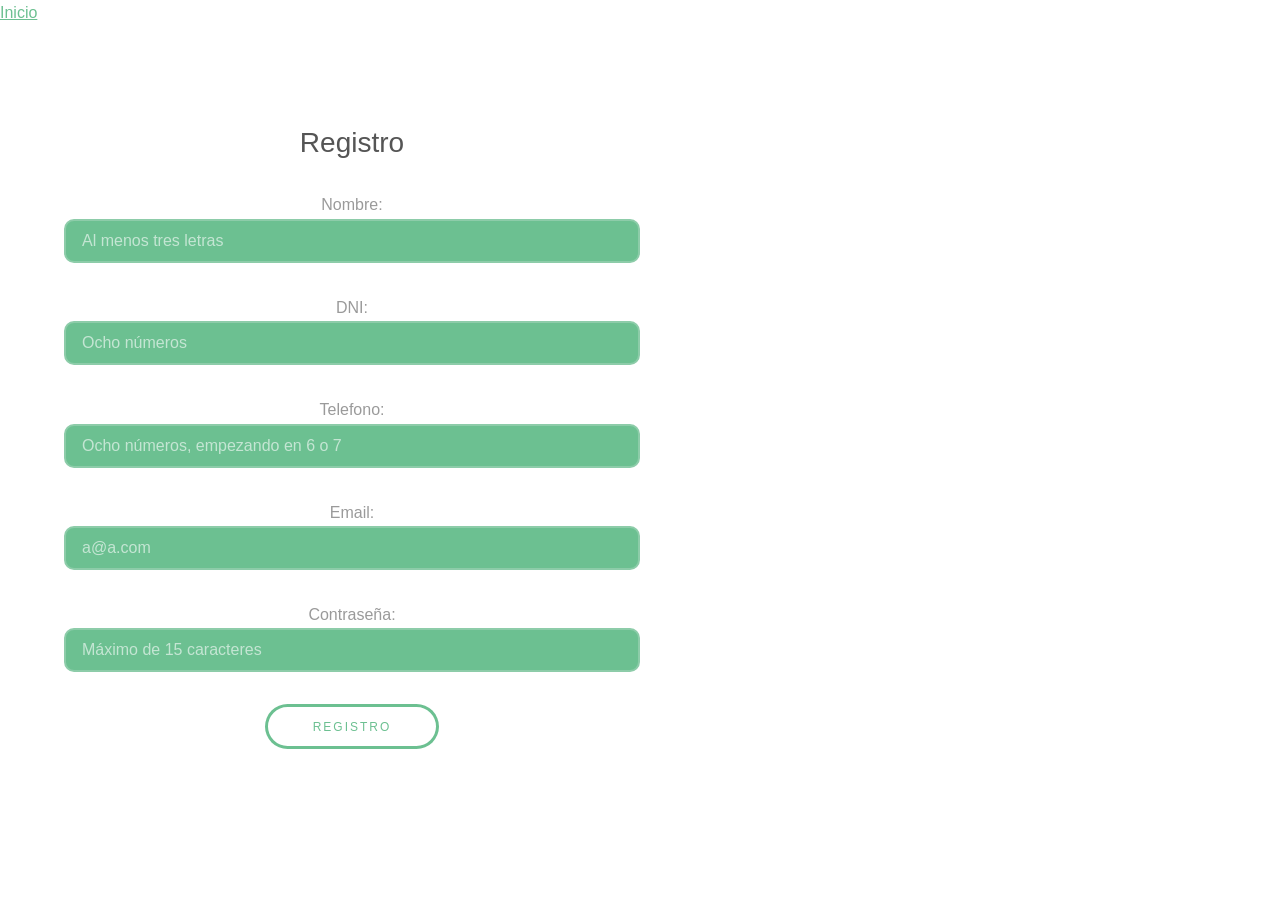
==== Rent_G11/web/registro.html @ 34dad3a5 "Primer commit" ====
<!DOCTYPE html>

<html>
    <head>
        <title>REGISTRO</title>
        <meta charset="UTF-8">
        <meta name="viewport" content="width=device-width, initial-scale=1.0">
        <link rel="stylesheet" href="css/estilo.css">
        <script src="js/registro.js" type="text/javascript"></script>
    </head>
    <body>
         <div>
            <nav id = "nav">
             <a href="index.html">Inicio</a>
            </nav>
        </div>
        <section id="three" class="wrapper align-center">
            <div class="inner">
                <div class="flex flex-2">
                    <article>
                        <header>
                            <h3>Registro</h3>
                        </header>
                        <form name="frmRegistro" id="frmRegistro" method="get" action ="registro.java">
                            <p>Nombre:<input type="text" name="name" id="nombre" pattern="[a-zA-z]{3,15}$" placeholder="Al menos tres letras" />
                            <p>DNI:<input type="text" name="DNI" id="DNI" pattern="[0-9]{8}" placeholder="Ocho números"/>
                            <p>Telefono:<input type="text" name="tfn" id="telefono" pattern="[67][0-9]{8}" placeholder="Ocho números, empezando en 6 o 7"/>    
                            <p>Email:<input type="email" name="email" id="email" pattern="[a-zA-Z0-9._%+-]+@[a-z0-9.-]+\.[a-z]{2,4}$" required="" placeholder="a@a.com"/>
                            <p>Contraseña:<input type="password" name="txtPassword" id="password" value="" required=""  maxlength="15" placeholder="Máximo de 15 caracteres"/>
<!--                            <section id="deposito">
                                <p>Arrastre y suelte su foto aquí</p>
                            </section>
                            <section id="cajaimagenes">
                                <img id="imagen" src="img/">
                            </section>-->
                            <p><button type="submit" class="button" id="registro">Registro</button></p>
                        </form>

                    </article>
                </div>
            </div>
        </section>
    </body>
</html>
---- Rent_G11/web/css/estilo.css ----
/* css obtenido de templated.co */

html, body, div, span, applet, object, iframe, h1, h2, h3, h4, h5, h6, p, blockquote, pre, a, abbr, acronym, address, big, cite, code, del, dfn, em, img, ins, kbd, q, s, samp, small, strike, strong, sub, sup, tt, var, b, u, i, center, dl, dt, dd, ol, ul, li, fieldset, form, label, legend, table, caption, tbody, tfoot, thead, tr, th, td, article, aside, canvas, details, embed, figure, figcaption, footer, header, hgroup, menu, nav, output, ruby, section, summary, time, mark, audio, video {
    margin: 0;
    padding: 0;
    border: 0;
    font-size: 100%;
    font: inherit;
    vertical-align: baseline;
}

article, aside, details, figcaption, figure, footer, header, hgroup, menu, nav, section {
    display: block;
}

body {
    line-height: 1;
}

ol, ul {
    list-style: none;
}

blockquote, q {
    quotes: none;
}

blockquote:before, blockquote:after, q:before, q:after {
    content: '';
    content: none;
}

table {
    border-collapse: collapse;
    border-spacing: 0;
}

body {
    -webkit-text-size-adjust: none;
}

/* Box Model */

*, *:before, *:after {
    -moz-box-sizing: border-box;
    -webkit-box-sizing: border-box;
    box-sizing: border-box;
}

/* Containers */

.container {
    margin-left: auto;
    margin-right: auto;
}

.container.\31 25\25 {
    width: 100%;
    max-width: 100em;
    min-width: 80em;
}

.container.\37 5\25 {
    width: 60em;
}

.container.\35 0\25 {
    width: 40em;
}

.container.\32 5\25 {
    width: 20em;
}

.container {
    width: 80em;
}

@media screen and (max-width: 1680px) {

    .container.\31 25\25 {
        width: 100%;
        max-width: 100em;
        min-width: 80em;
    }

    .container.\37 5\25 {
        width: 60em;
    }

    .container.\35 0\25 {
        width: 40em;
    }

    .container.\32 5\25 {
        width: 20em;
    }

    .container {
        width: 80em;
    }

}

@media screen and (max-width: 1280px) {

    .container.\31 25\25 {
        width: 100%;
        max-width: 81.25em;
        min-width: 65em;
    }

    .container.\37 5\25 {
        width: 48.75em;
    }

    .container.\35 0\25 {
        width: 32.5em;
    }

    .container.\32 5\25 {
        width: 16.25em;
    }

    .container {
        width: 65em;
    }

}

@media screen and (max-width: 980px) {

    .container.\31 25\25 {
        width: 100%;
        max-width: 112.5%;
        min-width: 90%;
    }

    .container.\37 5\25 {
        width: 67.5%;
    }

    .container.\35 0\25 {
        width: 45%;
    }

    .container.\32 5\25 {
        width: 22.5%;
    }

    .container {
        width: 90%;
    }

}

@media screen and (max-width: 736px) {

    .container.\31 25\25 {
        width: 100%;
        max-width: 112.5%;
        min-width: 90%;
    }

    .container.\37 5\25 {
        width: 67.5%;
    }

    .container.\35 0\25 {
        width: 45%;
    }

    .container.\32 5\25 {
        width: 22.5%;
    }

    .container {
        width: 90% !important;
    }

}

@media screen and (max-width: 480px) {

    .container.\31 25\25 {
        width: 100%;
        max-width: 112.5%;
        min-width: 90%;
    }

    .container.\37 5\25 {
        width: 67.5%;
    }

    .container.\35 0\25 {
        width: 45%;
    }

    .container.\32 5\25 {
        width: 22.5%;
    }

    .container {
        width: 90% !important;
    }

}

/* Grid */

.row {
    border-bottom: solid 1px transparent;
    -moz-box-sizing: border-box;
    -webkit-box-sizing: border-box;
    box-sizing: border-box;
}

.row > * {
    float: left;
    -moz-box-sizing: border-box;
    -webkit-box-sizing: border-box;
    box-sizing: border-box;
}

.row:after, .row:before {
    content: '';
    display: block;
    clear: both;
    height: 0;
}

.row.uniform > * > :first-child {
    margin-top: 0;
}

.row.uniform > * > :last-child {
    margin-bottom: 0;
}

.row.\30 \25 > * {
    padding: 0 0 0 0em;
}

.row.\30 \25 {
    margin: 0 0 -1px 0em;
}

.row.uniform.\30 \25 > * {
    padding: 0em 0 0 0em;
}

.row.uniform.\30 \25 {
    margin: 0em 0 -1px 0em;
}

.row > * {
    padding: 0 0 0 2em;
}

.row {
    margin: 0 0 -1px -2em;
}

.row.uniform > * {
    padding: 2em 0 0 2em;
}

.row.uniform {
    margin: -2em 0 -1px -2em;
}

.row.\32 00\25 > * {
    padding: 0 0 0 4em;
}

.row.\32 00\25 {
    margin: 0 0 -1px -4em;
}

.row.uniform.\32 00\25 > * {
    padding: 4em 0 0 4em;
}

.row.uniform.\32 00\25 {
    margin: -4em 0 -1px -4em;
}

.row.\31 50\25 > * {
    padding: 0 0 0 3em;
}

.row.\31 50\25 {
    margin: 0 0 -1px -3em;
}

.row.uniform.\31 50\25 > * {
    padding: 3em 0 0 3em;
}

.row.uniform.\31 50\25 {
    margin: -3em 0 -1px -3em;
}

.row.\35 0\25 > * {
    padding: 0 0 0 1em;
}

.row.\35 0\25 {
    margin: 0 0 -1px -1em;
}

.row.uniform.\35 0\25 > * {
    padding: 1em 0 0 1em;
}

.row.uniform.\35 0\25 {
    margin: -1em 0 -1px -1em;
}

.row.\32 5\25 > * {
    padding: 0 0 0 0.5em;
}

.row.\32 5\25 {
    margin: 0 0 -1px -0.5em;
}

.row.uniform.\32 5\25 > * {
    padding: 0.5em 0 0 0.5em;
}

.row.uniform.\32 5\25 {
    margin: -0.5em 0 -1px -0.5em;
}

.\31 2u, .\31 2u\24 {
    width: 100%;
    clear: none;
    margin-left: 0;
}

.\31 1u, .\31 1u\24 {
    width: 91.6666666667%;
    clear: none;
    margin-left: 0;
}

.\31 0u, .\31 0u\24 {
    width: 83.3333333333%;
    clear: none;
    margin-left: 0;
}

.\39 u, .\39 u\24 {
    width: 75%;
    clear: none;
    margin-left: 0;
}

.\38 u, .\38 u\24 {
    width: 66.6666666667%;
    clear: none;
    margin-left: 0;
}

.\37 u, .\37 u\24 {
    width: 58.3333333333%;
    clear: none;
    margin-left: 0;
}

.\36 u, .\36 u\24 {
    width: 50%;
    clear: none;
    margin-left: 0;
}

.\35 u, .\35 u\24 {
    width: 41.6666666667%;
    clear: none;
    margin-left: 0;
}

.\34 u, .\34 u\24 {
    width: 33.3333333333%;
    clear: none;
    margin-left: 0;
}

.\33 u, .\33 u\24 {
    width: 25%;
    clear: none;
    margin-left: 0;
}

.\32 u, .\32 u\24 {
    width: 16.6666666667%;
    clear: none;
    margin-left: 0;
}

.\31 u, .\31 u\24 {
    width: 8.3333333333%;
    clear: none;
    margin-left: 0;
}

.\31 2u\24 + *,
.\31 1u\24 + *,
.\31 0u\24 + *,
.\39 u\24 + *,
.\38 u\24 + *,
.\37 u\24 + *,
.\36 u\24 + *,
.\35 u\24 + *,
.\34 u\24 + *,
.\33 u\24 + *,
.\32 u\24 + *,
.\31 u\24 + * {
    clear: left;
}

.\-11u {
    margin-left: 91.66667%;
}

.\-10u {
    margin-left: 83.33333%;
}

.\-9u {
    margin-left: 75%;
}

.\-8u {
    margin-left: 66.66667%;
}

.\-7u {
    margin-left: 58.33333%;
}

.\-6u {
    margin-left: 50%;
}

.\-5u {
    margin-left: 41.66667%;
}

.\-4u {
    margin-left: 33.33333%;
}

.\-3u {
    margin-left: 25%;
}

.\-2u {
    margin-left: 16.66667%;
}

.\-1u {
    margin-left: 8.33333%;
}

@media screen and (max-width: 1680px) {

    .row > * {
        padding: 0 0 0 2em;
    }

    .row {
        margin: 0 0 -1px -2em;
    }

    .row.uniform > * {
        padding: 2em 0 0 2em;
    }

    .row.uniform {
        margin: -2em 0 -1px -2em;
    }

    .row.\32 00\25 > * {
        padding: 0 0 0 4em;
    }

    .row.\32 00\25 {
        margin: 0 0 -1px -4em;
    }

    .row.uniform.\32 00\25 > * {
        padding: 4em 0 0 4em;
    }

    .row.uniform.\32 00\25 {
        margin: -4em 0 -1px -4em;
    }

    .row.\31 50\25 > * {
        padding: 0 0 0 3em;
    }

    .row.\31 50\25 {
        margin: 0 0 -1px -3em;
    }

    .row.uniform.\31 50\25 > * {
        padding: 3em 0 0 3em;
    }

    .row.uniform.\31 50\25 {
        margin: -3em 0 -1px -3em;
    }

    .row.\35 0\25 > * {
        padding: 0 0 0 1em;
    }

    .row.\35 0\25 {
        margin: 0 0 -1px -1em;
    }

    .row.uniform.\35 0\25 > * {
        padding: 1em 0 0 1em;
    }

    .row.uniform.\35 0\25 {
        margin: -1em 0 -1px -1em;
    }

    .row.\32 5\25 > * {
        padding: 0 0 0 0.5em;
    }

    .row.\32 5\25 {
        margin: 0 0 -1px -0.5em;
    }

    .row.uniform.\32 5\25 > * {
        padding: 0.5em 0 0 0.5em;
    }

    .row.uniform.\32 5\25 {
        margin: -0.5em 0 -1px -0.5em;
    }

    .\31 2u\28xlarge\29, .\31 2u\24\28xlarge\29 {
        width: 100%;
        clear: none;
        margin-left: 0;
    }

    .\31 1u\28xlarge\29, .\31 1u\24\28xlarge\29 {
        width: 91.6666666667%;
        clear: none;
        margin-left: 0;
    }

    .\31 0u\28xlarge\29, .\31 0u\24\28xlarge\29 {
        width: 83.3333333333%;
        clear: none;
        margin-left: 0;
    }

    .\39 u\28xlarge\29, .\39 u\24\28xlarge\29 {
        width: 75%;
        clear: none;
        margin-left: 0;
    }

    .\38 u\28xlarge\29, .\38 u\24\28xlarge\29 {
        width: 66.6666666667%;
        clear: none;
        margin-left: 0;
    }

    .\37 u\28xlarge\29, .\37 u\24\28xlarge\29 {
        width: 58.3333333333%;
        clear: none;
        margin-left: 0;
    }

    .\36 u\28xlarge\29, .\36 u\24\28xlarge\29 {
        width: 50%;
        clear: none;
        margin-left: 0;
    }

    .\35 u\28xlarge\29, .\35 u\24\28xlarge\29 {
        width: 41.6666666667%;
        clear: none;
        margin-left: 0;
    }

    .\34 u\28xlarge\29, .\34 u\24\28xlarge\29 {
        width: 33.3333333333%;
        clear: none;
        margin-left: 0;
    }

    .\33 u\28xlarge\29, .\33 u\24\28xlarge\29 {
        width: 25%;
        clear: none;
        margin-left: 0;
    }

    .\32 u\28xlarge\29, .\32 u\24\28xlarge\29 {
        width: 16.6666666667%;
        clear: none;
        margin-left: 0;
    }

    .\31 u\28xlarge\29, .\31 u\24\28xlarge\29 {
        width: 8.3333333333%;
        clear: none;
        margin-left: 0;
    }

    .\31 2u\24\28xlarge\29 + *,
    .\31 1u\24\28xlarge\29 + *,
    .\31 0u\24\28xlarge\29 + *,
    .\39 u\24\28xlarge\29 + *,
    .\38 u\24\28xlarge\29 + *,
    .\37 u\24\28xlarge\29 + *,
    .\36 u\24\28xlarge\29 + *,
    .\35 u\24\28xlarge\29 + *,
    .\34 u\24\28xlarge\29 + *,
    .\33 u\24\28xlarge\29 + *,
    .\32 u\24\28xlarge\29 + *,
    .\31 u\24\28xlarge\29 + * {
        clear: left;
    }

    .\-11u\28xlarge\29 {
        margin-left: 91.66667%;
    }

    .\-10u\28xlarge\29 {
        margin-left: 83.33333%;
    }

    .\-9u\28xlarge\29 {
        margin-left: 75%;
    }

    .\-8u\28xlarge\29 {
        margin-left: 66.66667%;
    }

    .\-7u\28xlarge\29 {
        margin-left: 58.33333%;
    }

    .\-6u\28xlarge\29 {
        margin-left: 50%;
    }

    .\-5u\28xlarge\29 {
        margin-left: 41.66667%;
    }

    .\-4u\28xlarge\29 {
        margin-left: 33.33333%;
    }

    .\-3u\28xlarge\29 {
        margin-left: 25%;
    }

    .\-2u\28xlarge\29 {
        margin-left: 16.66667%;
    }

    .\-1u\28xlarge\29 {
        margin-left: 8.33333%;
    }

}

@media screen and (max-width: 1280px) {

    .row > * {
        padding: 0 0 0 1.5em;
    }

    .row {
        margin: 0 0 -1px -1.5em;
    }

    .row.uniform > * {
        padding: 1.5em 0 0 1.5em;
    }

    .row.uniform {
        margin: -1.5em 0 -1px -1.5em;
    }

    .row.\32 00\25 > * {
        padding: 0 0 0 3em;
    }

    .row.\32 00\25 {
        margin: 0 0 -1px -3em;
    }

    .row.uniform.\32 00\25 > * {
        padding: 3em 0 0 3em;
    }

    .row.uniform.\32 00\25 {
        margin: -3em 0 -1px -3em;
    }

    .row.\31 50\25 > * {
        padding: 0 0 0 2.25em;
    }

    .row.\31 50\25 {
        margin: 0 0 -1px -2.25em;
    }

    .row.uniform.\31 50\25 > * {
        padding: 2.25em 0 0 2.25em;
    }

    .row.uniform.\31 50\25 {
        margin: -2.25em 0 -1px -2.25em;
    }

    .row.\35 0\25 > * {
        padding: 0 0 0 0.75em;
    }

    .row.\35 0\25 {
        margin: 0 0 -1px -0.75em;
    }

    .row.uniform.\35 0\25 > * {
        padding: 0.75em 0 0 0.75em;
    }

    .row.uniform.\35 0\25 {
        margin: -0.75em 0 -1px -0.75em;
    }

    .row.\32 5\25 > * {
        padding: 0 0 0 0.375em;
    }

    .row.\32 5\25 {
        margin: 0 0 -1px -0.375em;
    }

    .row.uniform.\32 5\25 > * {
        padding: 0.375em 0 0 0.375em;
    }

    .row.uniform.\32 5\25 {
        margin: -0.375em 0 -1px -0.375em;
    }

    .\31 2u\28large\29, .\31 2u\24\28large\29 {
        width: 100%;
        clear: none;
        margin-left: 0;
    }

    .\31 1u\28large\29, .\31 1u\24\28large\29 {
        width: 91.6666666667%;
        clear: none;
        margin-left: 0;
    }

    .\31 0u\28large\29, .\31 0u\24\28large\29 {
        width: 83.3333333333%;
        clear: none;
        margin-left: 0;
    }

    .\39 u\28large\29, .\39 u\24\28large\29 {
        width: 75%;
        clear: none;
        margin-left: 0;
    }

    .\38 u\28large\29, .\38 u\24\28large\29 {
        width: 66.6666666667%;
        clear: none;
        margin-left: 0;
    }

    .\37 u\28large\29, .\37 u\24\28large\29 {
        width: 58.3333333333%;
        clear: none;
        margin-left: 0;
    }

    .\36 u\28large\29, .\36 u\24\28large\29 {
        width: 50%;
        clear: none;
        margin-left: 0;
    }

    .\35 u\28large\29, .\35 u\24\28large\29 {
        width: 41.6666666667%;
        clear: none;
        margin-left: 0;
    }

    .\34 u\28large\29, .\34 u\24\28large\29 {
        width: 33.3333333333%;
        clear: none;
        margin-left: 0;
    }

    .\33 u\28large\29, .\33 u\24\28large\29 {
        width: 25%;
        clear: none;
        margin-left: 0;
    }

    .\32 u\28large\29, .\32 u\24\28large\29 {
        width: 16.6666666667%;
        clear: none;
        margin-left: 0;
    }

    .\31 u\28large\29, .\31 u\24\28large\29 {
        width: 8.3333333333%;
        clear: none;
        margin-left: 0;
    }

    .\31 2u\24\28large\29 + *,
    .\31 1u\24\28large\29 + *,
    .\31 0u\24\28large\29 + *,
    .\39 u\24\28large\29 + *,
    .\38 u\24\28large\29 + *,
    .\37 u\24\28large\29 + *,
    .\36 u\24\28large\29 + *,
    .\35 u\24\28large\29 + *,
    .\34 u\24\28large\29 + *,
    .\33 u\24\28large\29 + *,
    .\32 u\24\28large\29 + *,
    .\31 u\24\28large\29 + * {
        clear: left;
    }

    .\-11u\28large\29 {
        margin-left: 91.66667%;
    }

    .\-10u\28large\29 {
        margin-left: 83.33333%;
    }

    .\-9u\28large\29 {
        margin-left: 75%;
    }

    .\-8u\28large\29 {
        margin-left: 66.66667%;
    }

    .\-7u\28large\29 {
        margin-left: 58.33333%;
    }

    .\-6u\28large\29 {
        margin-left: 50%;
    }

    .\-5u\28large\29 {
        margin-left: 41.66667%;
    }

    .\-4u\28large\29 {
        margin-left: 33.33333%;
    }

    .\-3u\28large\29 {
        margin-left: 25%;
    }

    .\-2u\28large\29 {
        margin-left: 16.66667%;
    }

    .\-1u\28large\29 {
        margin-left: 8.33333%;
    }

}

@media screen and (max-width: 980px) {

    .row > * {
        padding: 0 0 0 1.5em;
    }

    .row {
        margin: 0 0 -1px -1.5em;
    }

    .row.uniform > * {
        padding: 1.5em 0 0 1.5em;
    }

    .row.uniform {
        margin: -1.5em 0 -1px -1.5em;
    }

    .row.\32 00\25 > * {
        padding: 0 0 0 3em;
    }

    .row.\32 00\25 {
        margin: 0 0 -1px -3em;
    }

    .row.uniform.\32 00\25 > * {
        padding: 3em 0 0 3em;
    }

    .row.uniform.\32 00\25 {
        margin: -3em 0 -1px -3em;
    }

    .row.\31 50\25 > * {
        padding: 0 0 0 2.25em;
    }

    .row.\31 50\25 {
        margin: 0 0 -1px -2.25em;
    }

    .row.uniform.\31 50\25 > * {
        padding: 2.25em 0 0 2.25em;
    }

    .row.uniform.\31 50\25 {
        margin: -2.25em 0 -1px -2.25em;
    }

    .row.\35 0\25 > * {
        padding: 0 0 0 0.75em;
    }

    .row.\35 0\25 {
        margin: 0 0 -1px -0.75em;
    }

    .row.uniform.\35 0\25 > * {
        padding: 0.75em 0 0 0.75em;
    }

    .row.uniform.\35 0\25 {
        margin: -0.75em 0 -1px -0.75em;
    }

    .row.\32 5\25 > * {
        padding: 0 0 0 0.375em;
    }

    .row.\32 5\25 {
        margin: 0 0 -1px -0.375em;
    }

    .row.uniform.\32 5\25 > * {
        padding: 0.375em 0 0 0.375em;
    }

    .row.uniform.\32 5\25 {
        margin: -0.375em 0 -1px -0.375em;
    }

    .\31 2u\28medium\29, .\31 2u\24\28medium\29 {
        width: 100%;
        clear: none;
        margin-left: 0;
    }

    .\31 1u\28medium\29, .\31 1u\24\28medium\29 {
        width: 91.6666666667%;
        clear: none;
        margin-left: 0;
    }

    .\31 0u\28medium\29, .\31 0u\24\28medium\29 {
        width: 83.3333333333%;
        clear: none;
        margin-left: 0;
    }

    .\39 u\28medium\29, .\39 u\24\28medium\29 {
        width: 75%;
        clear: none;
        margin-left: 0;
    }

    .\38 u\28medium\29, .\38 u\24\28medium\29 {
        width: 66.6666666667%;
        clear: none;
        margin-left: 0;
    }

    .\37 u\28medium\29, .\37 u\24\28medium\29 {
        width: 58.3333333333%;
        clear: none;
        margin-left: 0;
    }

    .\36 u\28medium\29, .\36 u\24\28medium\29 {
        width: 50%;
        clear: none;
        margin-left: 0;
    }

    .\35 u\28medium\29, .\35 u\24\28medium\29 {
        width: 41.6666666667%;
        clear: none;
        margin-left: 0;
    }

    .\34 u\28medium\29, .\34 u\24\28medium\29 {
        width: 33.3333333333%;
        clear: none;
        margin-left: 0;
    }

    .\33 u\28medium\29, .\33 u\24\28medium\29 {
        width: 25%;
        clear: none;
        margin-left: 0;
    }

    .\32 u\28medium\29, .\32 u\24\28medium\29 {
        width: 16.6666666667%;
        clear: none;
        margin-left: 0;
    }

    .\31 u\28medium\29, .\31 u\24\28medium\29 {
        width: 8.3333333333%;
        clear: none;
        margin-left: 0;
    }

    .\31 2u\24\28medium\29 + *,
    .\31 1u\24\28medium\29 + *,
    .\31 0u\24\28medium\29 + *,
    .\39 u\24\28medium\29 + *,
    .\38 u\24\28medium\29 + *,
    .\37 u\24\28medium\29 + *,
    .\36 u\24\28medium\29 + *,
    .\35 u\24\28medium\29 + *,
    .\34 u\24\28medium\29 + *,
    .\33 u\24\28medium\29 + *,
    .\32 u\24\28medium\29 + *,
    .\31 u\24\28medium\29 + * {
        clear: left;
    }

    .\-11u\28medium\29 {
        margin-left: 91.66667%;
    }

    .\-10u\28medium\29 {
        margin-left: 83.33333%;
    }

    .\-9u\28medium\29 {
        margin-left: 75%;
    }

    .\-8u\28medium\29 {
        margin-left: 66.66667%;
    }

    .\-7u\28medium\29 {
        margin-left: 58.33333%;
    }

    .\-6u\28medium\29 {
        margin-left: 50%;
    }

    .\-5u\28medium\29 {
        margin-left: 41.66667%;
    }

    .\-4u\28medium\29 {
        margin-left: 33.33333%;
    }

    .\-3u\28medium\29 {
        margin-left: 25%;
    }

    .\-2u\28medium\29 {
        margin-left: 16.66667%;
    }

    .\-1u\28medium\29 {
        margin-left: 8.33333%;
    }

}

@media screen and (max-width: 736px) {

    .row > * {
        padding: 0 0 0 1.25em;
    }

    .row {
        margin: 0 0 -1px -1.25em;
    }

    .row.uniform > * {
        padding: 1.25em 0 0 1.25em;
    }

    .row.uniform {
        margin: -1.25em 0 -1px -1.25em;
    }

    .row.\32 00\25 > * {
        padding: 0 0 0 2.5em;
    }

    .row.\32 00\25 {
        margin: 0 0 -1px -2.5em;
    }

    .row.uniform.\32 00\25 > * {
        padding: 2.5em 0 0 2.5em;
    }

    .row.uniform.\32 00\25 {
        margin: -2.5em 0 -1px -2.5em;
    }

    .row.\31 50\25 > * {
        padding: 0 0 0 1.875em;
    }

    .row.\31 50\25 {
        margin: 0 0 -1px -1.875em;
    }

    .row.uniform.\31 50\25 > * {
        padding: 1.875em 0 0 1.875em;
    }

    .row.uniform.\31 50\25 {
        margin: -1.875em 0 -1px -1.875em;
    }

    .row.\35 0\25 > * {
        padding: 0 0 0 0.625em;
    }

    .row.\35 0\25 {
        margin: 0 0 -1px -0.625em;
    }

    .row.uniform.\35 0\25 > * {
        padding: 0.625em 0 0 0.625em;
    }

    .row.uniform.\35 0\25 {
        margin: -0.625em 0 -1px -0.625em;
    }

    .row.\32 5\25 > * {
        padding: 0 0 0 0.3125em;
    }

    .row.\32 5\25 {
        margin: 0 0 -1px -0.3125em;
    }

    .row.uniform.\32 5\25 > * {
        padding: 0.3125em 0 0 0.3125em;
    }

    .row.uniform.\32 5\25 {
        margin: -0.3125em 0 -1px -0.3125em;
    }

    .\31 2u\28small\29, .\31 2u\24\28small\29 {
        width: 100%;
        clear: none;
        margin-left: 0;
    }

    .\31 1u\28small\29, .\31 1u\24\28small\29 {
        width: 91.6666666667%;
        clear: none;
        margin-left: 0;
    }

    .\31 0u\28small\29, .\31 0u\24\28small\29 {
        width: 83.3333333333%;
        clear: none;
        margin-left: 0;
    }

    .\39 u\28small\29, .\39 u\24\28small\29 {
        width: 75%;
        clear: none;
        margin-left: 0;
    }

    .\38 u\28small\29, .\38 u\24\28small\29 {
        width: 66.6666666667%;
        clear: none;
        margin-left: 0;
    }

    .\37 u\28small\29, .\37 u\24\28small\29 {
        width: 58.3333333333%;
        clear: none;
        margin-left: 0;
    }

    .\36 u\28small\29, .\36 u\24\28small\29 {
        width: 50%;
        clear: none;
        margin-left: 0;
    }

    .\35 u\28small\29, .\35 u\24\28small\29 {
        width: 41.6666666667%;
        clear: none;
        margin-left: 0;
    }

    .\34 u\28small\29, .\34 u\24\28small\29 {
        width: 33.3333333333%;
        clear: none;
        margin-left: 0;
    }

    .\33 u\28small\29, .\33 u\24\28small\29 {
        width: 25%;
        clear: none;
        margin-left: 0;
    }

    .\32 u\28small\29, .\32 u\24\28small\29 {
        width: 16.6666666667%;
        clear: none;
        margin-left: 0;
    }

    .\31 u\28small\29, .\31 u\24\28small\29 {
        width: 8.3333333333%;
        clear: none;
        margin-left: 0;
    }

    .\31 2u\24\28small\29 + *,
    .\31 1u\24\28small\29 + *,
    .\31 0u\24\28small\29 + *,
    .\39 u\24\28small\29 + *,
    .\38 u\24\28small\29 + *,
    .\37 u\24\28small\29 + *,
    .\36 u\24\28small\29 + *,
    .\35 u\24\28small\29 + *,
    .\34 u\24\28small\29 + *,
    .\33 u\24\28small\29 + *,
    .\32 u\24\28small\29 + *,
    .\31 u\24\28small\29 + * {
        clear: left;
    }

    .\-11u\28small\29 {
        margin-left: 91.66667%;
    }

    .\-10u\28small\29 {
        margin-left: 83.33333%;
    }

    .\-9u\28small\29 {
        margin-left: 75%;
    }

    .\-8u\28small\29 {
        margin-left: 66.66667%;
    }

    .\-7u\28small\29 {
        margin-left: 58.33333%;
    }

    .\-6u\28small\29 {
        margin-left: 50%;
    }

    .\-5u\28small\29 {
        margin-left: 41.66667%;
    }

    .\-4u\28small\29 {
        margin-left: 33.33333%;
    }

    .\-3u\28small\29 {
        margin-left: 25%;
    }

    .\-2u\28small\29 {
        margin-left: 16.66667%;
    }

    .\-1u\28small\29 {
        margin-left: 8.33333%;
    }

}

@media screen and (max-width: 480px) {

    .row > * {
        padding: 0 0 0 1.25em;
    }

    .row {
        margin: 0 0 -1px -1.25em;
    }

    .row.uniform > * {
        padding: 1.25em 0 0 1.25em;
    }

    .row.uniform {
        margin: -1.25em 0 -1px -1.25em;
    }

    .row.\32 00\25 > * {
        padding: 0 0 0 2.5em;
    }

    .row.\32 00\25 {
        margin: 0 0 -1px -2.5em;
    }

    .row.uniform.\32 00\25 > * {
        padding: 2.5em 0 0 2.5em;
    }

    .row.uniform.\32 00\25 {
        margin: -2.5em 0 -1px -2.5em;
    }

    .row.\31 50\25 > * {
        padding: 0 0 0 1.875em;
    }

    .row.\31 50\25 {
        margin: 0 0 -1px -1.875em;
    }

    .row.uniform.\31 50\25 > * {
        padding: 1.875em 0 0 1.875em;
    }

    .row.uniform.\31 50\25 {
        margin: -1.875em 0 -1px -1.875em;
    }

    .row.\35 0\25 > * {
        padding: 0 0 0 0.625em;
    }

    .row.\35 0\25 {
        margin: 0 0 -1px -0.625em;
    }

    .row.uniform.\35 0\25 > * {
        padding: 0.625em 0 0 0.625em;
    }

    .row.uniform.\35 0\25 {
        margin: -0.625em 0 -1px -0.625em;
    }

    .row.\32 5\25 > * {
        padding: 0 0 0 0.3125em;
    }

    .row.\32 5\25 {
        margin: 0 0 -1px -0.3125em;
    }

    .row.uniform.\32 5\25 > * {
        padding: 0.3125em 0 0 0.3125em;
    }

    .row.uniform.\32 5\25 {
        margin: -0.3125em 0 -1px -0.3125em;
    }

    .\31 2u\28xsmall\29, .\31 2u\24\28xsmall\29 {
        width: 100%;
        clear: none;
        margin-left: 0;
    }

    .\31 1u\28xsmall\29, .\31 1u\24\28xsmall\29 {
        width: 91.6666666667%;
        clear: none;
        margin-left: 0;
    }

    .\31 0u\28xsmall\29, .\31 0u\24\28xsmall\29 {
        width: 83.3333333333%;
        clear: none;
        margin-left: 0;
    }

    .\39 u\28xsmall\29, .\39 u\24\28xsmall\29 {
        width: 75%;
        clear: none;
        margin-left: 0;
    }

    .\38 u\28xsmall\29, .\38 u\24\28xsmall\29 {
        width: 66.6666666667%;
        clear: none;
        margin-left: 0;
    }

    .\37 u\28xsmall\29, .\37 u\24\28xsmall\29 {
        width: 58.3333333333%;
        clear: none;
        margin-left: 0;
    }

    .\36 u\28xsmall\29, .\36 u\24\28xsmall\29 {
        width: 50%;
        clear: none;
        margin-left: 0;
    }

    .\35 u\28xsmall\29, .\35 u\24\28xsmall\29 {
        width: 41.6666666667%;
        clear: none;
        margin-left: 0;
    }

    .\34 u\28xsmall\29, .\34 u\24\28xsmall\29 {
        width: 33.3333333333%;
        clear: none;
        margin-left: 0;
    }

    .\33 u\28xsmall\29, .\33 u\24\28xsmall\29 {
        width: 25%;
        clear: none;
        margin-left: 0;
    }

    .\32 u\28xsmall\29, .\32 u\24\28xsmall\29 {
        width: 16.6666666667%;
        clear: none;
        margin-left: 0;
    }

    .\31 u\28xsmall\29, .\31 u\24\28xsmall\29 {
        width: 8.3333333333%;
        clear: none;
        margin-left: 0;
    }

    .\31 2u\24\28xsmall\29 + *,
    .\31 1u\24\28xsmall\29 + *,
    .\31 0u\24\28xsmall\29 + *,
    .\39 u\24\28xsmall\29 + *,
    .\38 u\24\28xsmall\29 + *,
    .\37 u\24\28xsmall\29 + *,
    .\36 u\24\28xsmall\29 + *,
    .\35 u\24\28xsmall\29 + *,
    .\34 u\24\28xsmall\29 + *,
    .\33 u\24\28xsmall\29 + *,
    .\32 u\24\28xsmall\29 + *,
    .\31 u\24\28xsmall\29 + * {
        clear: left;
    }

    .\-11u\28xsmall\29 {
        margin-left: 91.66667%;
    }

    .\-10u\28xsmall\29 {
        margin-left: 83.33333%;
    }

    .\-9u\28xsmall\29 {
        margin-left: 75%;
    }

    .\-8u\28xsmall\29 {
        margin-left: 66.66667%;
    }

    .\-7u\28xsmall\29 {
        margin-left: 58.33333%;
    }

    .\-6u\28xsmall\29 {
        margin-left: 50%;
    }

    .\-5u\28xsmall\29 {
        margin-left: 41.66667%;
    }

    .\-4u\28xsmall\29 {
        margin-left: 33.33333%;
    }

    .\-3u\28xsmall\29 {
        margin-left: 25%;
    }

    .\-2u\28xsmall\29 {
        margin-left: 16.66667%;
    }

    .\-1u\28xsmall\29 {
        margin-left: 8.33333%;
    }

}

/* Basic */

@-ms-viewport {
    width: device-width;
}

body {
    -ms-overflow-style: scrollbar;
}

@media screen and (max-width: 480px) {

    html, body {
        min-width: 320px;
    }

}

body {
    background: #fff;
}

body.is-loading *, body.is-loading *:before, body.is-loading *:after {
    -moz-animation: none !important;
    -webkit-animation: none !important;
    -ms-animation: none !important;
    animation: none !important;
    -moz-transition: none !important;
    -webkit-transition: none !important;
    -ms-transition: none !important;
    transition: none !important;
}

/* Type */

body, input, select, textarea {
    color: #9a9a9a;
    font-family: "Source Sans Pro", Arial, Helvetica, sans-serif;
    font-size: 14pt;
    font-weight: 400;
    line-height: 1.65;
}

@media screen and (max-width: 1680px) {

    body, input, select, textarea {
        font-size: 12pt;
    }

}

@media screen and (max-width: 1280px) {

    body, input, select, textarea {
        font-size: 12pt;
    }

}

@media screen and (max-width: 980px) {

    body, input, select, textarea {
        font-size: 12pt;
    }

}

@media screen and (max-width: 736px) {

    body, input, select, textarea {
        font-size: 12pt;
    }

}

@media screen and (max-width: 480px) {

    body, input, select, textarea {
        font-size: 12pt;
    }

}

a {
    color: #6cc091;
    text-decoration: underline;
}

a:hover {
    text-decoration: none;
}

strong, b {
    color: #555;
    font-weight: 600;
}

em, i {
    font-style: italic;
}

p {
    margin: 0 0 2em 0;
}

h1, h2, h3, h4, h5, h6 {
    color: #555;
    font-weight: 400;
    line-height: 1.5;
    margin: 0 0 1em 0;
}

h1 a, h2 a, h3 a, h4 a, h5 a, h6 a {
    color: inherit;
    text-decoration: none;
}

h2 {
    font-size: 1.85em;
    font-weight: 300;
}

h3 {
    font-size: 1.75em;
}

@media screen and (max-width: 480px) {

    h3 {
        font-size: 1.25em;
    }

}

h4 {
    font-size: 1.5em;
}

h5 {
    font-size: 0.9em;
}

h6 {
    font-size: 0.7em;
}

sub {
    font-size: 0.8em;
    position: relative;
    top: 0.5em;
}

sup {
    font-size: 0.8em;
    position: relative;
    top: -0.5em;
}

blockquote {
    border-left: solid 4px #dbdbdb;
    font-style: italic;
    margin: 0 0 2em 0;
    padding: 0.5em 0 0.5em 2em;
}

code {
    background: rgba(144, 144, 144, 0.075);
    border-radius: 0;
    border: solid 1px #dbdbdb;
    font-family: "Courier New", monospace;
    font-size: 0.9em;
    margin: 0 0.25em;
    padding: 0.25em 0.65em;
}

pre {
    -webkit-overflow-scrolling: touch;
    font-family: "Courier New", monospace;
    font-size: 0.9em;
    margin: 0 0 2em 0;
}

pre code {
    display: block;
    line-height: 1.75;
    padding: 1em 1.5em;
    overflow-x: auto;
}

hr {
    border: 0;
    border-bottom: solid 1px #dbdbdb;
    margin: 2em 0;
}

hr.major {
    margin: 3em 0;
}

.align-left {
    text-align: left;
}

.align-center {
    text-align: center;
}

.align-right {
    text-align: right;
}

.inner {
    max-width: 75em;
    margin: 0 auto;
}

@media screen and (max-width: 1280px) {

    .inner {
        max-width: 90%;
    }

}

@media screen and (max-width: 480px) {

    .inner {
        max-width: 90%;
    }

}

/* Section/Article */

section.special, article.special {
    text-align: center;
}

section.special article, article.special article {
    text-align: left;
}

section.wrapper, article.wrapper {
    padding: 6em 0;
}

section.wrapper header, article.wrapper header {
    margin-bottom: 4em;
}

section.wrapper header h2, article.wrapper header h2 {
    font-size: 2.75em;
    margin: 0 0 .5em 0;
}

section.wrapper header p, article.wrapper header p {
    font-size: 1em;
}

section.wrapper article header, article.wrapper article header {
    margin: 0;
}

@media screen and (max-width: 980px) {

    section.wrapper, article.wrapper {
        padding: 4em 0;
    }

}

@media screen and (max-width: 736px) {

    section.wrapper, article.wrapper {
        padding: 3em 0;
    }

    section.wrapper header, article.wrapper header {
        margin-bottom: 2em;
    }

    section.wrapper header h2, article.wrapper header h2 {
        font-size: 2em;
    }

    section.wrapper header p, article.wrapper header p {
        font-size: .9em;
    }

}

@media screen and (max-width: 480px) {

    section.wrapper article, article.wrapper article {
        text-align: center;
    }

}

header p {
    color: #bbb;
    position: relative;
    margin: 0 0 1.5em 0;
}

header h2 + p {
    font-size: 1.25em;
    margin-top: -1em;
}

header h3 + p {
    font-size: 1.1em;
    margin-top: -0.8em;
}

header h4 + p,
header h5 + p,
header h6 + p {
    font-size: 0.9em;
    margin-top: -0.6em;
}

/* Flex */

.flex {
    display: -ms-flexbox;
    -ms-flex-wrap: wrap;
    -ms-flex-pack: justify;
    -moz-justify-content: space-between;
    -webkit-justify-content: space-between;
    -ms-justify-content: space-between;
    justify-content: space-between;
    display: -moz-flex;
    display: -webkit-flex;
    display: -ms-flex;
    display: flex;
    -moz-flex-wrap: wrap;
    -webkit-flex-wrap: wrap;
    -ms-flex-wrap: wrap;
    flex-wrap: wrap;
    width: 100%;
}

.flex.flex-2 {
    -moz-justify-content: space-between;
    -webkit-justify-content: space-between;
    -ms-justify-content: space-between;
    justify-content: space-between;
}

.flex.flex-2 article {
    width: 50%;
}

@media screen and (max-width: 980px) {

    .flex.flex-2 article {
        width: 100%;
        margin-bottom: 3em;
    }

    .flex.flex-2 article:last-child {
        margin-bottom: 0;
    }

}

@media screen and (max-width: 480px) {

    .flex.flex-2 br {
        display: none;
    }

}

/* Form */

form {
    margin: 0 0 2em 0;
}

form .field {
    margin-bottom: 1.5em;
}

form .field.half {
    display: inline-block;
    width: 48%;
}

form .field.half.first {
    margin-right: 3%;
}

@media screen and (max-width: 980px) {

    form .field.half {
        display: block;
        width: 100%;
    }

    form .field.half.first {
        margin-right: 0;
    }

}

label {
    color: #555;
    display: block;
    font-size: 0.9em;
    font-weight: 600;
    margin: 0 0 1em 0;
}

input[type="text"],
input[type="password"],
input[type="email"],
input[type="tel"],
select,
textarea {
    -moz-appearance: none;
    -webkit-appearance: none;
    -ms-appearance: none;
    appearance: none;
    background: #6cc091;
    border-radius: 10px;
    border: none;
    border: solid 2px #8dcca9;
    color: #fff;
    display: block;
    outline: 0;
    padding: 0 1em;
    text-decoration: none;
    width: 100%;
}

input[type="text"]:invalid,
input[type="password"]:invalid,
input[type="email"]:invalid,
input[type="tel"]:invalid,
select:invalid,
textarea:invalid {
    box-shadow: none;
}

input[type="text"]:focus,
input[type="password"]:focus,
input[type="email"]:focus,
input[type="tel"]:focus,
select:focus,
textarea:focus {
    border-color: #4bae77;
    box-shadow: 0 0 0 1px #4bae77;
}

.select-wrapper {
    text-decoration: none;
    display: block;
    position: relative;
}

.select-wrapper:before {
    content: "";
    -moz-osx-font-smoothing: grayscale;
    -webkit-font-smoothing: antialiased;
    font-family: FontAwesome;
    font-style: normal;
    font-weight: normal;
    text-transform: none !important;
}

.select-wrapper:before {
    color: #fff;
    display: block;
    height: 2.75em;
    line-height: 2.75em;
    pointer-events: none;
    position: absolute;
    right: 0;
    text-align: center;
    top: 0;
    width: 2.75em;
}

.select-wrapper select::-ms-expand {
    display: none;
}

input[type="text"],
input[type="password"],
input[type="email"],
select {
    height: 2.75em;
}

textarea {
    padding: 0.75em 1em;
}

input[type="checkbox"],
input[type="radio"] {
    -moz-appearance: none;
    -webkit-appearance: none;
    -ms-appearance: none;
    appearance: none;
    display: block;
    float: left;
    margin-right: -2em;
    opacity: 0;
    width: 1em;
    z-index: -1;
}

input[type="checkbox"] + label,
input[type="radio"] + label {
    text-decoration: none;
    color: #9a9a9a;
    cursor: pointer;
    display: inline-block;
    font-size: 1em;
    font-weight: 400;
    padding-left: 2.4em;
    padding-right: 0.75em;
    position: relative;
}

input[type="checkbox"] + label:before,
input[type="radio"] + label:before {
    -moz-osx-font-smoothing: grayscale;
    -webkit-font-smoothing: antialiased;
    font-family: FontAwesome;
    font-style: normal;
    font-weight: normal;
    text-transform: none !important;
}

input[type="checkbox"] + label:before,
input[type="radio"] + label:before {
    background: rgba(144, 144, 144, 0.075);
    border-radius: 0;
    border: solid 1px #8dcca9;
    content: '';
    display: inline-block;
    height: 1.65em;
    left: 0;
    line-height: 1.58125em;
    position: absolute;
    text-align: center;
    top: 0;
    width: 1.65em;
}

input[type="checkbox"]:checked + label:before,
input[type="radio"]:checked + label:before {
    background: #6cc091;
    border-color: #6cc091;
    color: #ffffff;
    content: '\f00c';
}

input[type="checkbox"]:focus + label:before,
input[type="radio"]:focus + label:before {
    border-color: #6cc091;
    box-shadow: 0 0 0 1px #6cc091;
}

input[type="checkbox"] + label:before {
    border-radius: 0;
}

input[type="radio"] + label:before {
    border-radius: 100%;
}

::-webkit-input-placeholder {
    color: #c4e5d3 !important;
    opacity: 1.0;
}

:-moz-placeholder {
    color: #c4e5d3 !important;
    opacity: 1.0;
}

::-moz-placeholder {
    color: #c4e5d3 !important;
    opacity: 1.0;
}

:-ms-input-placeholder {
    color: #c4e5d3 !important;
    opacity: 1.0;
}

.formerize-placeholder {
    color: #c4e5d3 !important;
    opacity: 1.0;
}

/* Box */

.box {
    border: solid 1px #dbdbdb;
    margin-bottom: 2em;
    padding: 1.5em;
}

.box > :last-child,
.box > :last-child > :last-child,
.box > :last-child > :last-child > :last-child {
    margin-bottom: 0;
}

.box.alt {
    border: 0;
    border-radius: 0;
    padding: 0;
}

.box.person {
    border: solid 1px #8dcca9;
    padding: 3em 1.5em;
}

.box.person h3 {
    margin: 0;
}

.box.person .image {
    margin-bottom: 1em;
}

.box.person .image img {
    max-width: 100%;
}

/* Icon */

.icon {
    text-decoration: none;
    border-bottom: none;
    position: relative;
}

.icon:before {
    -moz-osx-font-smoothing: grayscale;
    -webkit-font-smoothing: antialiased;
    font-family: FontAwesome;
    font-style: normal;
    font-weight: normal;
    text-transform: none !important;
}

.icon > .label {
    display: none;
}

/* Image */

.image {
    border-radius: 0;
    border: 0;
    display: inline-block;
    position: relative;
}

.image img {
    border-radius: 0;
    display: block;
}

.image.left, .image.right {
    max-width: 40%;
}

.image.left img, .image.right img {
    width: 100%;
}

.image.round img {
    border-radius: 100%;
}

.image.left {
    float: left;
    padding: 0 1.5em 1em 0;
    top: 0.25em;
}

.image.right {
    float: right;
    padding: 0 0 1em 1.5em;
    top: 0.25em;
}

.image.fit {
    display: block;
    margin: 0 0 2em 0;
    width: 100%;
}

.image.fit img {
    width: 100%;
}

.image.main {
    display: block;
    margin: 0 0 3em 0;
    width: 100%;
}

.image.main img {
    width: 100%;
}

/* List */

ol {
    list-style: decimal;
    margin: 0 0 2em 0;
    padding-left: 1.25em;
}

ol li {
    padding-left: 0.25em;
}

ul {
    list-style: disc;
    margin: 0 0 2em 0;
    padding-left: 1em;
}

ul li {
    padding-left: 0.5em;
}

ul.alt {
    list-style: none;
    padding-left: 0;
}

ul.alt li {
    border-top: solid 1px #dbdbdb;
    padding: 0.5em 0;
}

ul.alt li:first-child {
    border-top: 0;
    padding-top: 0;
}

ul.alt.dark li {
    border-top: solid 1px rgba(0, 0, 0, 0.25);
}

ul.icons {
    cursor: default;
    list-style: none;
    padding-left: 0;
}

ul.icons li {
    display: inline-block;
    padding: 0 1em 0 0;
}

ul.icons li:last-child {
    padding-right: 0;
}

ul.icons li .icon:before {
    font-size: 2em;
}

ul.actions {
    cursor: default;
    list-style: none;
    padding-left: 0;
}

ul.actions li {
    display: inline-block;
    padding: 0 1em 0 0;
    vertical-align: middle;
}

ul.actions li:last-child {
    padding-right: 0;
}

ul.actions.small li {
    padding: 0 0.5em 0 0;
}

ul.actions.vertical li {
    display: block;
    padding: 1em 0 0 0;
}

ul.actions.vertical li:first-child {
    padding-top: 0;
}

ul.actions.vertical li > * {
    margin-bottom: 0;
}

ul.actions.vertical.small li {
    padding: 0.5em 0 0 0;
}

ul.actions.vertical.small li:first-child {
    padding-top: 0;
}

ul.actions.fit {
    display: table;
    margin-left: -1em;
    padding: 0;
    table-layout: fixed;
    width: calc(100% + 1em);
}

ul.actions.fit li {
    display: table-cell;
    padding: 0 0 0 1em;
}

ul.actions.fit li > * {
    margin-bottom: 0;
}

ul.actions.fit.small {
    margin-left: -0.5em;
    width: calc(100% + 0.5em);
}

ul.actions.fit.small li {
    padding: 0 0 0 0.5em;
}

@media screen and (max-width: 480px) {

    ul.actions {
        margin: 0 0 2em 0;
    }

    ul.actions li {
        padding: 1em 0 0 0;
        display: block;
        text-align: center;
        width: 100%;
    }

    ul.actions li:first-child {
        padding-top: 0;
    }

    ul.actions li > * {
        width: 100%;
        margin: 0 !important;
    }

    ul.actions li > *.icon:before {
        margin-left: -2em;
    }

    ul.actions.small li {
        padding: 0.5em 0 0 0;
    }

    ul.actions.small li:first-child {
        padding-top: 0;
    }

}

dl {
    margin: 0 0 2em 0;
}

dl dt {
    display: block;
    font-weight: 600;
    margin: 0 0 1em 0;
}

dl dd {
    margin-left: 2em;
}

/* Table */

.table-wrapper {
    -webkit-overflow-scrolling: touch;
    overflow-x: auto;
}

table {
    margin: 0 0 2em 0;
    width: 100%;
}

table tbody tr {
    border: solid 1px #dbdbdb;
    border-left: 0;
    border-right: 0;
}

table tbody tr:nth-child(2n + 1) {
    background-color: rgba(144, 144, 144, 0.075);
}

table td {
    padding: 0.75em 0.75em;
}

table th {
    color: #555;
    font-size: 0.9em;
    font-weight: 600;
    padding: 0 0.75em 0.75em 0.75em;
    text-align: left;
}

table thead {
    border-bottom: solid 2px #dbdbdb;
}

table tfoot {
    border-top: solid 2px #dbdbdb;
}

table.alt {
    border-collapse: separate;
}

table.alt tbody tr td {
    border: solid 1px #dbdbdb;
    border-left-width: 0;
    border-top-width: 0;
}

table.alt tbody tr td:first-child {
    border-left-width: 1px;
}

table.alt tbody tr:first-child td {
    border-top-width: 1px;
}

table.alt thead {
    border-bottom: 0;
}

table.alt tfoot {
    border-top: 0;
}

/* Button */

input[type="submit"],
input[type="reset"],
input[type="button"],
button,
.button {
    -moz-appearance: none;
    -webkit-appearance: none;
    -ms-appearance: none;
    appearance: none;
    -moz-transition: background-color 0.2s ease-in-out, color 0.2s ease-in-out;
    -webkit-transition: background-color 0.2s ease-in-out, color 0.2s ease-in-out;
    -ms-transition: background-color 0.2s ease-in-out, color 0.2s ease-in-out;
    transition: background-color 0.2s ease-in-out, color 0.2s ease-in-out;
    background-color: transparent;
    box-shadow: inset 0 0 0 3px #6cc091;
    color: #6cc091 !important;
    border-radius: 30px;
    border: 0;
    cursor: pointer;
    display: inline-block;
    font-size: .75em;
    font-weight: 400;
    height: 3.75em;
    line-height: 3.85em;
    letter-spacing: 2px;
    padding: 0 4em;
    text-align: center;
    text-decoration: none;
    text-transform: uppercase;
    white-space: nowrap;
}

input[type="submit"]:hover,
input[type="reset"]:hover,
input[type="button"]:hover,
button:hover,
.button:hover {
    background-color: rgba(108, 192, 145, 0.15);
}

input[type="submit"]:active,
input[type="reset"]:active,
input[type="button"]:active,
button:active,
.button:active {
    background-color: rgba(108, 192, 145, 0.15);
}

input[type="submit"].icon,
input[type="reset"].icon,
input[type="button"].icon,
button.icon,
.button.icon {
    padding-left: 1.35em;
}

input[type="submit"].icon:before,
input[type="reset"].icon:before,
input[type="button"].icon:before,
button.icon:before,
.button.icon:before {
    margin-right: 0.5em;
}

input[type="submit"].fit,
input[type="reset"].fit,
input[type="button"].fit,
button.fit,
.button.fit {
    display: block;
    margin: 0 0 1em 0;
    width: 100%;
}

input[type="submit"].small,
input[type="reset"].small,
input[type="button"].small,
button.small,
.button.small {
    font-size: 0.8em;
}

input[type="submit"].big,
input[type="reset"].big,
input[type="button"].big,
button.big,
.button.big {
    font-size: 1.35em;
}

input[type="submit"].alt,
input[type="reset"].alt,
input[type="button"].alt,
button.alt,
.button.alt {
    background-color: transparent;
    box-shadow: inset 0 0 0 3px #FFF;
    color: #fff !important;
}

input[type="submit"].alt:hover,
input[type="reset"].alt:hover,
input[type="button"].alt:hover,
button.alt:hover,
.button.alt:hover {
    background-color: #7ec89e;
}

input[type="submit"].alt:active,
input[type="reset"].alt:active,
input[type="button"].alt:active,
button.alt:active,
.button.alt:active {
    background-color: #7ec89e;
}

input[type="submit"].alt.icon:before,
input[type="reset"].alt.icon:before,
input[type="button"].alt.icon:before,
button.alt.icon:before,
.button.alt.icon:before {
    color: #bbb;
}

input[type="submit"].special,
input[type="reset"].special,
input[type="button"].special,
button.special,
.button.special {
    background-color: #6cc091;
    color: #ffffff !important;
}

input[type="submit"].special:hover,
input[type="reset"].special:hover,
input[type="button"].special:hover,
button.special:hover,
.button.special:hover {
    background-color: #7ec89e;
}

input[type="submit"].special:active,
input[type="reset"].special:active,
input[type="button"].special:active,
button.special:active,
.button.special:active {
    background-color: #5ab884;
}

input[type="submit"].disabled, input[type="submit"]:disabled,
input[type="reset"].disabled,
input[type="reset"]:disabled,
input[type="button"].disabled,
input[type="button"]:disabled,
button.disabled,
button:disabled,
.button.disabled,
.button:disabled {
    background-color: #9a9a9a !important;
    box-shadow: inset 0 -0.15em 0 0 rgba(0, 0, 0, 0.15);
    color: #fff !important;
    cursor: default;
    opacity: 0.25;
}

@media screen and (max-width: 480px) {

    input[type="submit"],
    input[type="reset"],
    input[type="button"],
    button,
    .button {
        padding: 0;
        width: 100%;
    }

}

/* Header */

.subpage {
    padding-top: 44px;
}

.subpage #header {
    background: #6cc091;
    top: 0;
    height: 44px;
    line-height: 44px;
    position: fixed;
}

#header {
    color: #fff;
    cursor: default;
    height: 3.25em;
    left: 0;
    line-height: 3.25em;
    position: absolute;
    text-align: right;
    top: 2em;
    width: 100%;
    z-index: 10001;
}

#header .inner {
    margin: 0 auto;
    position: relative;
}

#header .logo {
    color: #ffffff;
    display: inline-block;
    font-weight: 400;
    height: inherit;
    left: 0;
    line-height: inherit;
    margin: 0;
    padding: 0;
    position: absolute;
    top: 0;
    font-size: 1em;
}

#header .logo strong {
    color: #ffffff;
    font-weight: 600;
}

#header a {
    -moz-transition: color 0.2s ease-in-out;
    -webkit-transition: color 0.2s ease-in-out;
    -ms-transition: color 0.2s ease-in-out;
    transition: color 0.2s ease-in-out;
    display: inline-block;
    padding: 0 0.75em;
    color: inherit;
    text-decoration: none;
    font-size: 1em;
}

#header a:hover {
    color: #ffffff;
}

#header a:last-child {
    padding-right: 0;
}

#header a.navPanelToggle {
    display: none;
    text-decoration: none;
    height: 4em;
    width: 4em;
    z-index: 10003;
}

#header a.navPanelToggle .fa {
    font-size: 1.25em;
}

@media screen and (max-width: 980px) {

    #header a.navPanelToggle {
        display: inline-block;
    }

}

@media screen and (max-width: 736px) {

    #header a {
        padding: 0 0.5em;
    }

}

@media screen and (max-width: 980px) {

    #header {
        top: 1em;
    }

}

@media screen and (max-width: 736px) {

    #header {
        top: .5em;
    }

}

@media screen and (max-width: 480px) {

    #header {
        font-size: .9em;
    }

}

/* Nav */

@media screen and (max-width: 980px) {

    #nav {
        display: none;
    }

}

#navPanel {
    -moz-transform: translatex(20em);
    -webkit-transform: translatex(20em);
    -ms-transform: translatex(20em);
    transform: translatex(20em);
    -moz-transition: -moz-transform 0.2s ease-in-out, visibility 0.2s ease-in-out;
    -webkit-transition: -webkit-transform 0.2s ease-in-out, visibility 0.2s ease-in-out;
    -ms-transition: -ms-transform 0.2s ease-in-out, visibility 0.2s ease-in-out;
    transition: transform 0.2s ease-in-out, visibility 0.2s ease-in-out;
    -webkit-overflow-scrolling: touch;
    visibility: hidden;
    overflow-y: auto;
    position: fixed;
    right: 0;
    top: 0;
    background: #6cc091;
    color: #daefe3;
    height: 100%;
    max-width: 80%;
    width: 20em;
    padding: 0.5em 1.25em;
    z-index: 10010;
}

#navPanel.visible {
    -moz-transform: translatex(0);
    -webkit-transform: translatex(0);
    -ms-transform: translatex(0);
    transform: translatex(0);
    box-shadow: 0 0 1.5em 0 rgba(0, 0, 0, 0.2);
    visibility: visible;
}

#navPanel a:not(.close) {
    border-top: solid 1px #8dcca9;
    color: #daefe3;
    font-weight: 600;
    display: block;
    padding: 0.75em 0;
    text-decoration: none;
    font-weight: 400;
}

#navPanel a:not(.close):first-child {
    border: none;
}

#navPanel .close {
    text-decoration: none;
    -moz-transition: color 0.2s ease-in-out;
    -webkit-transition: color 0.2s ease-in-out;
    -ms-transition: color 0.2s ease-in-out;
    transition: color 0.2s ease-in-out;
    -webkit-tap-highlight-color: transparent;
    border: 0;
    color: #daefe3;
    cursor: pointer;
    display: block;
    height: 4em;
    padding-right: 1.25em;
    position: absolute;
    right: 0;
    text-align: right;
    top: 0;
    vertical-align: middle;
    width: 5em;
}

#navPanel .close:before {
    -moz-osx-font-smoothing: grayscale;
    -webkit-font-smoothing: antialiased;
    font-family: FontAwesome;
    font-style: normal;
    font-weight: normal;
    text-transform: none !important;
    content: '\f00d';
    width: 3em;
    height: 3em;
    line-height: 3em;
    display: block;
    position: absolute;
    right: 0;
    top: 0;
    text-align: center;
}

#navPanel .close:hover {
    color: inherit;
}

/* Banner */

#banner {
    padding: 8em 0 9em 0;
    background-image: url(../img/coche-portada.jpg);
    background-size: cover;
    background-position: bottom;
    background-attachment: fixed;
    background-repeat: no-repeat;
    text-align: center;
    position: relative;
}

#banner:before {
    content: '';
    background: rgba(75, 75, 93, 0.85);
    position: absolute;
    width: 100%;
    height: 100%;
    top: 0;
    left: 0;
}

#banner .inner {
    border-top: 2px solid rgba(255, 255, 255, 0.2);
    position: relative;
    z-index: 10005;
    padding-top: 8em;
}

#banner h1 {
    font-size: 3.5em;
    font-weight: 400;
    color: #fff;
    line-height: 1em;
    margin: 0 0 1em 0;
    padding: 0;
}

#banner h3 {
    font-weight: 400;
    color: #fff;
    margin: 0;
    font-size: 1.5em;
}

#banner .icon {
    color: #6cc091;
    font-size: 2em;
}

#banner p {
    font-size: 1em;
    color: rgba(255, 255, 255, 0.55);
    margin-bottom: 1.75em;
}

#banner .flex {
    -ms-flex-pack: center;
    -moz-justify-content: center;
    -webkit-justify-content: center;
    -ms-justify-content: center;
    justify-content: center;
    text-align: center;
    margin: 0 auto 4em auto;
}

#banner .flex div {
    border-right: 2px solid rgba(255, 255, 255, 0.2);
    padding: 0 8em;
}

#banner .flex div:last-child {
    border: none;
    padding-right: 0;
}

#banner .flex div:first-child {
    padding-left: 0;
}

#banner .flex div p {
    margin: 0;
}

@media only screen and (min-device-width: 768px) and (max-device-width: 1024px) and (orientation: landscape) {

    #banner {
        background-attachment: scroll;
    }

}

@media screen and (max-width: 1680px) {

    #banner .flex div {
        padding: 0 6em;
    }

}

@media screen and (max-width: 1280px) {

    #banner {
        padding: 7em 0 6em 0;
    }

    #banner .inner {
        padding-top: 6em;
    }

    #banner h1 {
        font-size: 3em;
    }

    #banner h3 {
        font-size: 1.25em;
    }

    #banner .flex div {
        padding: 0 3em;
    }

}

@media screen and (max-width: 980px) {

    #banner {
        background-attachment: scroll;
        padding: 5em 0 4em 0;
    }

    #banner .inner {
        padding-top: 4em;
    }

    #banner h1 {
        font-size: 2.5em;
    }

    #banner h3 {
        font-size: 1.25em;
    }

    #banner .flex div {
        font-size: .85em;
        padding: 0 1.5em;
    }

}

@media screen and (max-width: 736px) {

    #banner {
        padding: 4em 0 3em 0;
    }

    #banner .inner {
        padding-top: 3em;
    }

    #banner h1 {
        font-size: 2em;
    }

    #banner h3 {
        font-size: 1.25em;
    }

    #banner .flex {
        -moz-flex-direction: column;
        -webkit-flex-direction: column;
        -ms-flex-direction: column;
        flex-direction: column;
        margin: 0 auto 2em auto;
    }

    #banner .flex div {
        font-size: .85em;
        padding: 0;
        border: none;
        margin-bottom: 1em;
    }

}

@media screen and (max-width: 480px) {

    #banner h1 {
        font-size: 1.5em;
    }

}

#footer {
    padding: 6em 0;
    background: #6cc091;
    color: #fff;
    text-align: center;
}

#footer h3 {
    color: #FFF;
    margin-bottom: 2em !important;
}

#footer label {
    text-align: left;
    color: #FFF;
}
#deposito {
    float: left;
    width: 500px;
    height: 300px;
    margin: 10px;
    border: 1px solid #999999;
}
#cajaimagenes {
    float: left;
    width: 320px;
    margin: 10px;
    border: 1px solid #999999;
}
#cajaimagenes > img {
    float: left;
    padding: 5px;
}
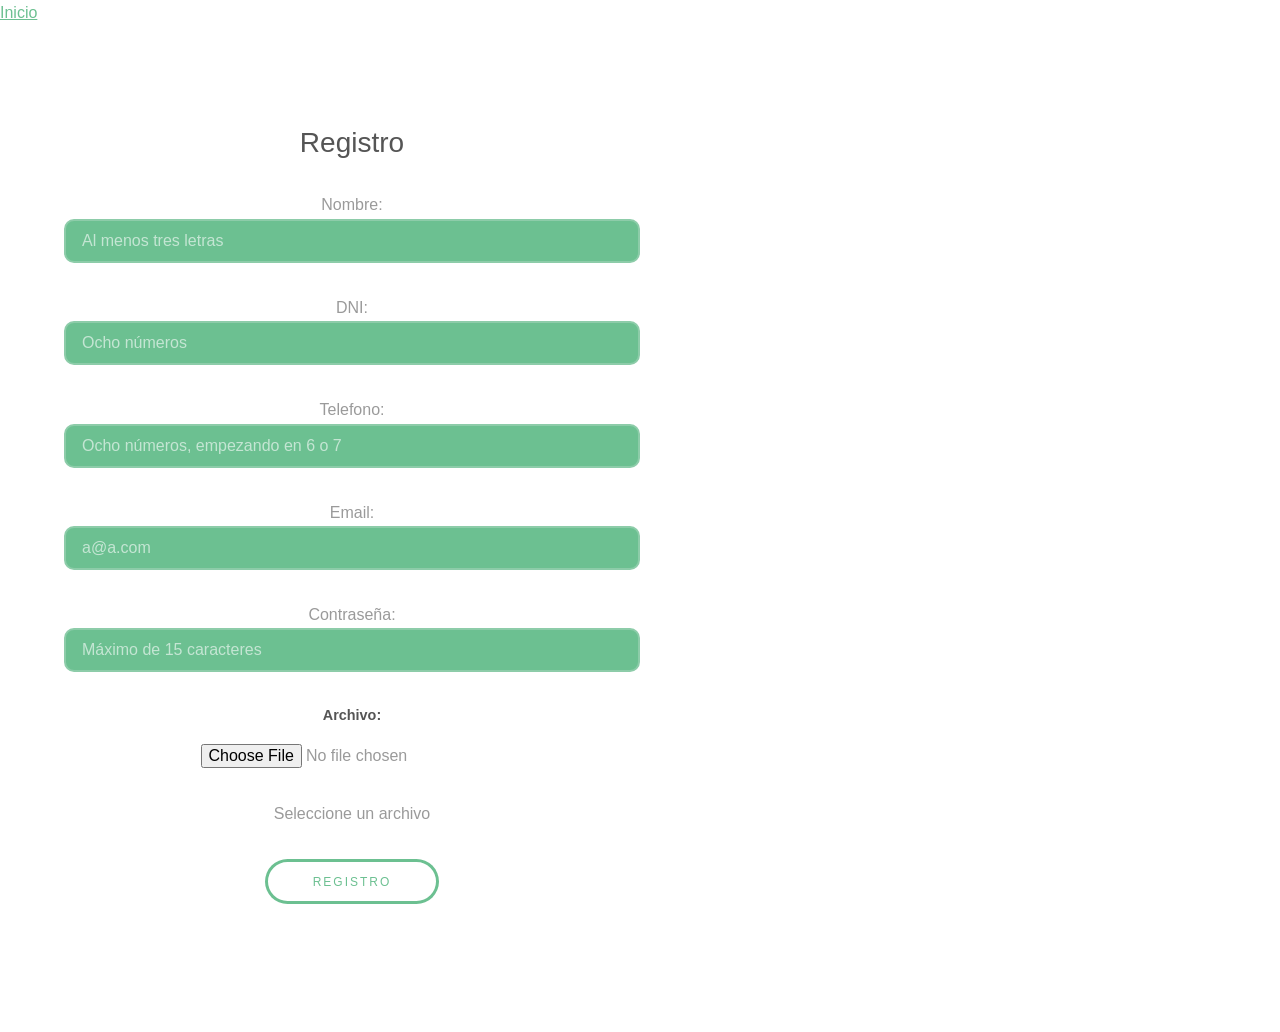
==== commit d7127587: "Commit 2" ====
--- a/Rent_G11/web/registro.html
+++ b/Rent_G11/web/registro.html
@@ -9,9 +9,9 @@
         <script src="js/registro.js" type="text/javascript"></script>
     </head>
     <body>
-         <div>
+        <div>
             <nav id = "nav">
-             <a href="index.html">Inicio</a>
+                <a href="index.html">Inicio</a>
             </nav>
         </div>
         <section id="three" class="wrapper align-center">
@@ -21,18 +21,21 @@
                         <header>
                             <h3>Registro</h3>
                         </header>
-                        <form name="frmRegistro" id="frmRegistro" method="get" action ="registro.java">
+                        <form name="frmRegistro" id="frmRegistro" method="post" action ="Registro">
                             <p>Nombre:<input type="text" name="name" id="nombre" pattern="[a-zA-z]{3,15}$" placeholder="Al menos tres letras" />
                             <p>DNI:<input type="text" name="DNI" id="DNI" pattern="[0-9]{8}" placeholder="Ocho números"/>
                             <p>Telefono:<input type="text" name="tfn" id="telefono" pattern="[67][0-9]{8}" placeholder="Ocho números, empezando en 6 o 7"/>    
                             <p>Email:<input type="email" name="email" id="email" pattern="[a-zA-Z0-9._%+-]+@[a-z0-9.-]+\.[a-z]{2,4}$" required="" placeholder="a@a.com"/>
                             <p>Contraseña:<input type="password" name="txtPassword" id="password" value="" required=""  maxlength="15" placeholder="Máximo de 15 caracteres"/>
-<!--                            <section id="deposito">
-                                <p>Arrastre y suelte su foto aquí</p>
+                            <section id="cajaformulario">
+                                <form name="formulario">
+                                    <label for="archivos">Archivo: </label>
+                                    <input type="file" name="archivos" id="archivos">
+                                </form>
                             </section>
-                            <section id="cajaimagenes">
-                                <img id="imagen" src="img/">
-                            </section>-->
+                            <section id="cajadatos">
+                                <p>Seleccione un archivo</p>
+                            </section>
                             <p><button type="submit" class="button" id="registro">Registro</button></p>
                         </form>
 
